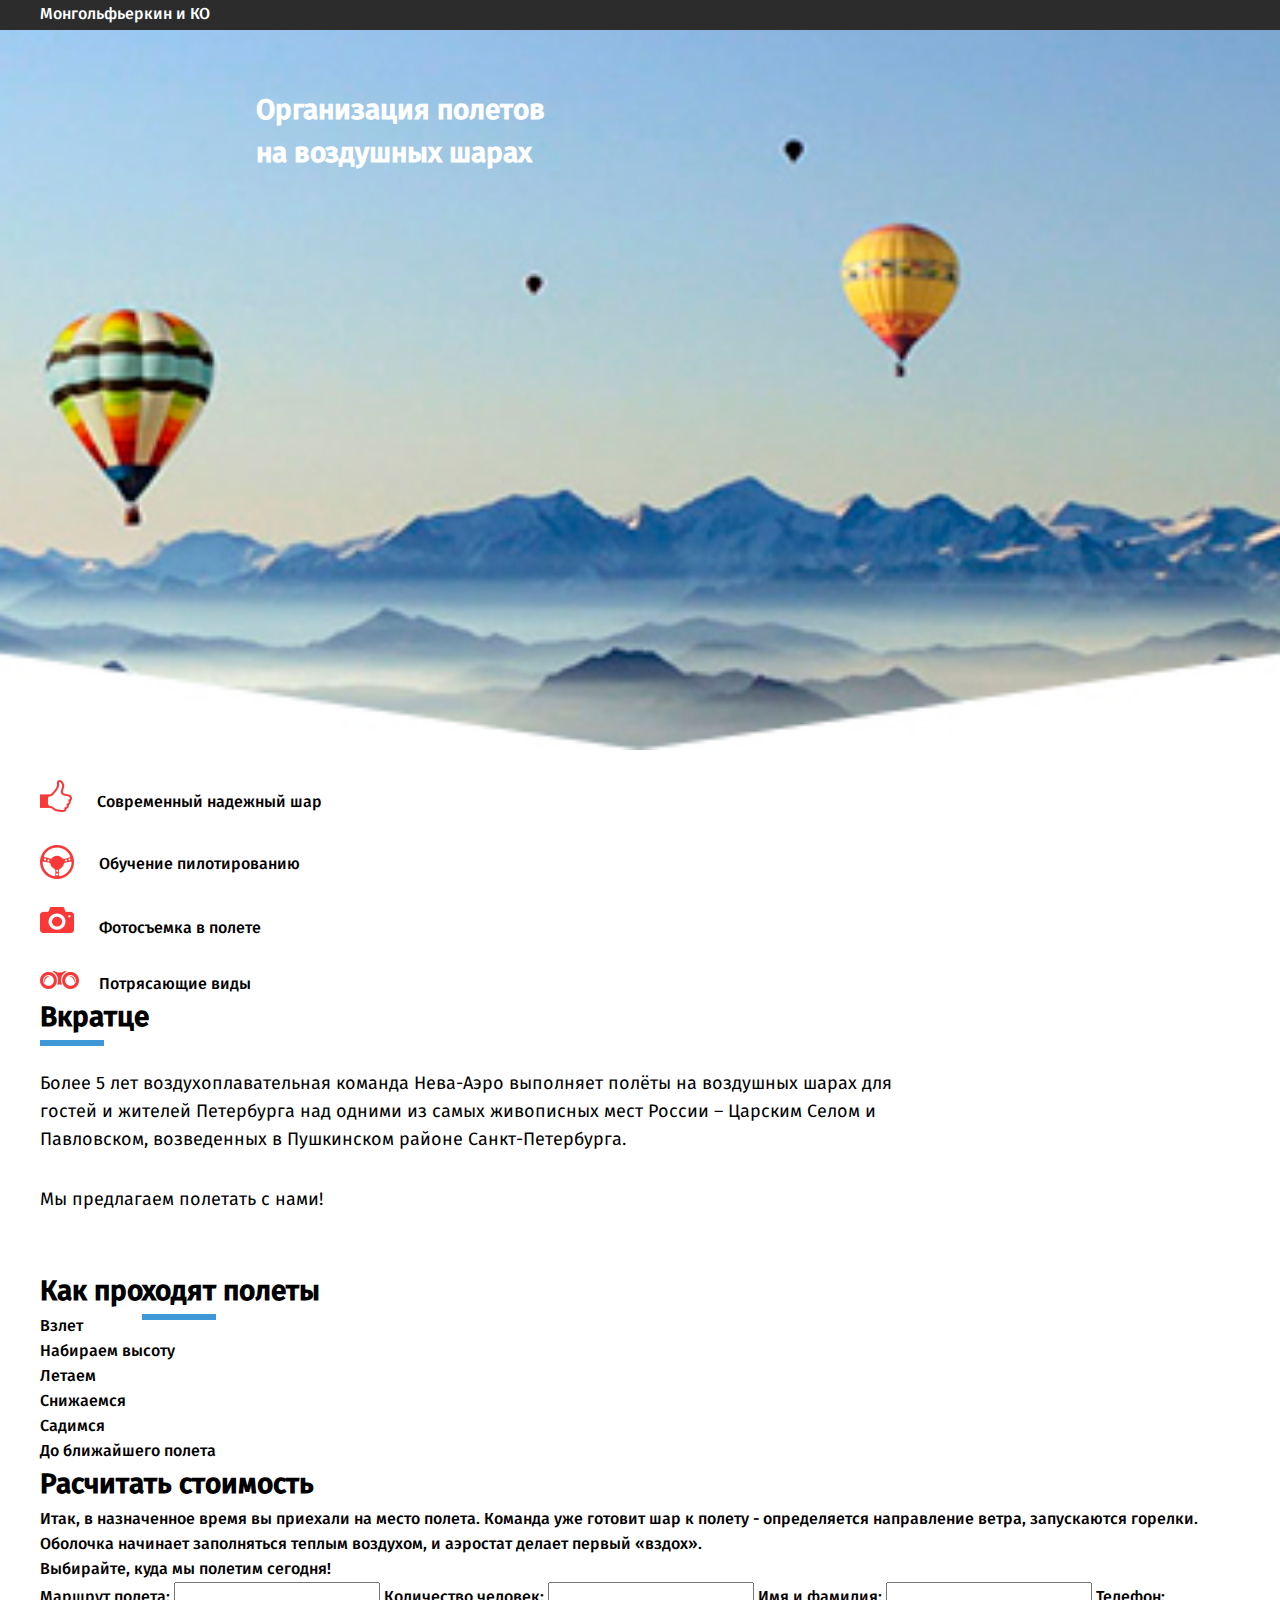
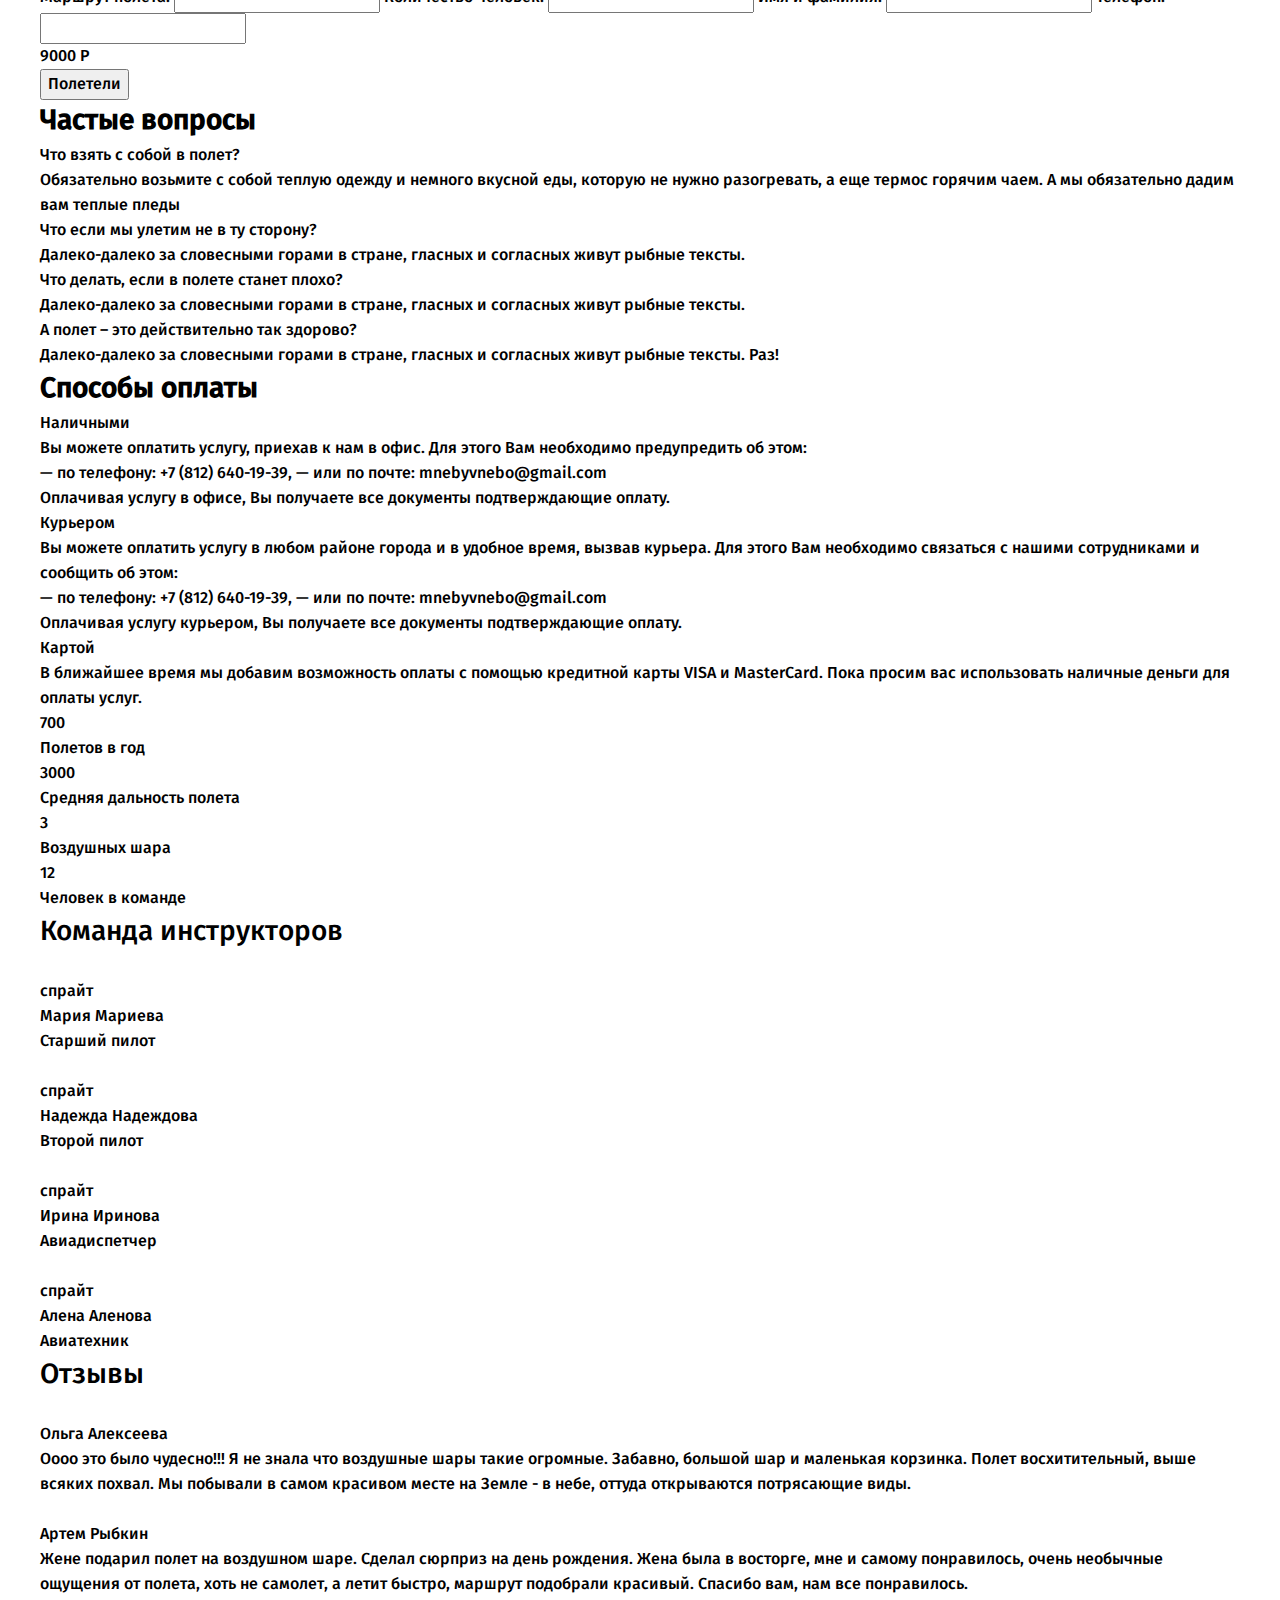
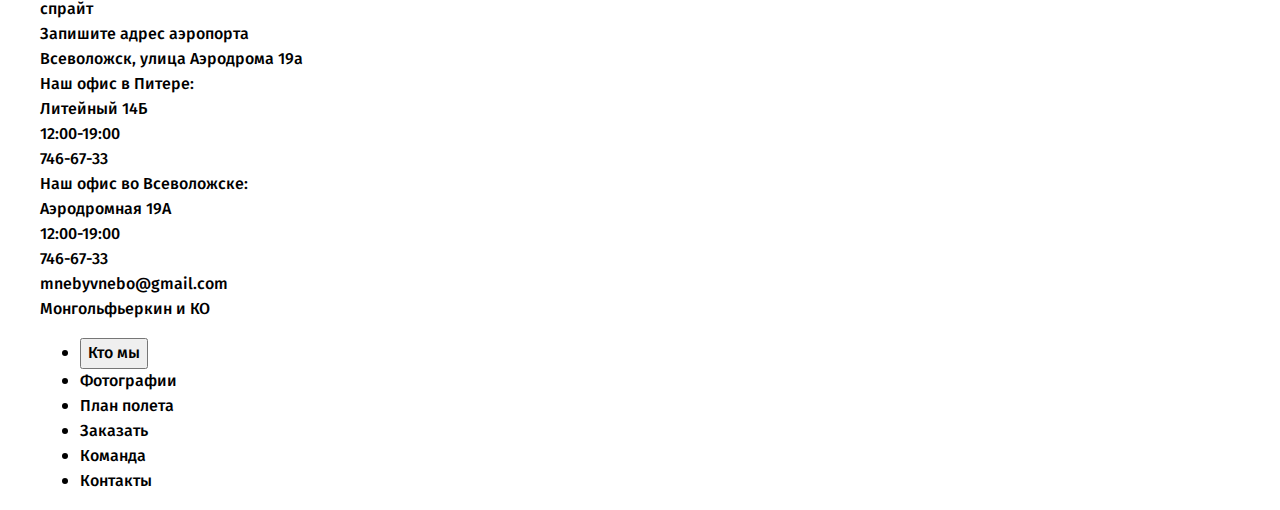
==== index.html @ 84b09d9b "Update 2017-06-29T14:55:20.027Z" ====
<!DOCTYPE html>
<html lang="ru" class="no-js">
<head>
  <meta charset="UTF-8">
  <link rel="stylesheet" href="css/style.css">
  <meta name="viewport" content="width=device-width, initial-scale=1">


  <script>
    // Маркер работающего javascript
    document.documentElement.className = document.documentElement.className.replace('no-js', 'js');
  </script>


  <title>Document</title>
</head>
<body>

<header class="page-header">
  <div class="page-header__wrap">
    <div class="page-header__container container">
      <div class="page-header__logo logo">Монгольфьеркин и КО</div>

      <button class="page-header__nav-toggle main-nav__toggle"></button>

    <nav class="toggle-nav">
    <ul class="toggle-nav__list">
       <li class="toggle-nav__item"><a href="#" class="toggle-nav__link">Фотографии</a></li>
     </ul>
      </nav>
      
      <nav class="page-header__nav main-nav">
      <ul class="main-nav__list">
       <li class="main-nav__item"><a href="#contacts" class="main-nav__link"><button class='btn'>Кто мы</button></a></li>
       <li class="main-nav__item"><a href="#comment" class="main-nav__link">Фотографии</a></li>
       <li class="main-nav__item"><a href="#price" class="main-nav__link">План полета</a></li>
       <li class="main-nav__item"><a href="#share" class="main-nav__link">Заказать</a></li>
       <li class="main-nav__item"><a href="#trace" class="main-nav__link">Команда</a></li> 
       <li class="main-nav__item"><a href="#trace" class="main-nav__link">Контакты</a></li> 
     </ul>
   </nav>

  </div>
  </div>
</header>

<section class="fly-ball">
  <div class="fly-ball__container container">
    <h1 class="fly-ball__title title title--white">Организация полетов на воздушных шарах</h1>
    <p class="fly-ball__text fly-ball__text--up-left">Увлекательная экскурсия</p>
    <p class="fly-ball__text fly-ball__text--up-right">Запоминающийся подарок</p>
    <p class="fly-ball__text fly-ball__text--down-left">Удивительный опыт</p>
    <p class="fly-ball__text fly-ball__text--down-right">Романтическая покупка</p>
    <button class="fly-ball__btn btn">Подробнее</button>
    <div class="fly-ball__arrow"></div>
  </div>
</section>

<section class="about">
<div class="about__container container">
  <div class="about__text"><div class="about-1"></div>Современный надежный шар</div>
  <div class="about__text"><div class="about-2"></div>Обучение пилотированию</div>
  <div class="about__text"><div class="about-3"></div>Фотосъемка в полете</div>
  <div class="about__text"><div class="about-4"></div>Потрясающие виды</div>
</div>  
</section>

<section class="shortly">
<div class="shortly__container container">
  <h2 class="shortly__title title"><span class="title--border">Вкра</span>тце</h2>
  <div class="shortly__wrap">
    <p class="shortly__text">Более 5 лет воздухоплавательная команда Нева-Аэро выполняет полёты на воздушных шарах для гостей и жителей Петербурга над одними из самых живописных мест России – Царским Селом и Павловском, возведенных в Пушкинском районе Санкт-Петербурга. 
</p>  
    <p class="shortly__text">Мы предлагаем полетать с нами!</p>  
  </div>
  <div class="shortly__video"></div>
 </div> 
</section>

<section class="album">
<div class="album__container container">
  <h2 class="album__title title">Галерея</h2>
  <img src="#" alt="">
  <img src="#" alt="">
  <img src="#" alt="">
  <img src="#" alt="">
</div>  
</section>

<section class="work">
<div class="work__container container">
  <h2 class="work__title title">Как про<span class="title--border">ходят</span> полеты</h2>
  <div class="work__text">Взлет</div>
  <div class="work__text">Набираем высоту</div>
  <div class="work__text">Летаем</div>
  <div class="work__text">Снижаемся</div>
  <div class="work__text">Садимся</div>
  <div class="work__map"></div>
  <div class="work__wrap"> 
  <div class="work__time">До ближайшего полета</div>
  </div> 
</div>  
</section>

<section class="price">
<div class="price__container container">
  <h2 class="price__title title">Расчитать стоимость</h2>
  <div class="price__wrap-text">
    <p class="price__text">Итак, в назначенное время вы приехали на место полета. Команда уже готовит шар к полету - определяется направление ветра, запускаются горелки.
</p>
    <p class="price__text">Оболочка начинает заполняться теплым воздухом, и аэростат делает первый «вздох». </p>
    <p class="price__text">Выбирайте, куда мы полетим сегодня!</p>
  </div>
  <div class="price__wrap">
  <span class="price__text">Маршрут полета:</span>
  <input type="text">
  <span class="price__text">Количество человек:</span>
  <input type="text">
  <span class="price__text">Имя и фамилия:</span>
  <input type="text">
  <span class="price__text">Телефон:</span>
  <input type="text">
  <div class="price__wrap">
    <div class="price__rub">9000 Р</div>
    <button class="price__btn btn btn--blue">Полетели</button>
  </div>
  </div>
</div>  
</section>

<section class="question">
<div class="question__container container">
  <div class="question__wrap">
    <h2 class="question__title title">Частые вопросы</h2>
    <p class="question__issue"> Что взять с собой в полет?
      <p class="question__answer">Обязательно возьмите с собой теплую одежду и немного вкусной еды, которую не нужно разогревать, а еще термос горячим чаем. А мы обязательно дадим вам теплые пледы</p>
    </p>
    <p class="question__issue">Что если мы улетим не в ту сторону?
      <p class="question__answer">Далеко-далеко за словесными горами в стране, гласных и согласных живут рыбные тексты.</p>
    </p>
    <p class="question__issue">Что делать, если в полете станет плохо?
      <p class="question__answer">Далеко-далеко за словесными горами в стране, гласных и согласных живут рыбные тексты.</p>
    </p>
    <p class="question__issue">А полет – это действительно так здорово?
      <p class="question__answer">Далеко-далеко за словесными горами в стране, гласных и согласных живут рыбные тексты. Раз!</p>
    </p>
  </div>
 </div> 
</section>

<section class="pay">
<div class="pay__container container">
  <h2 class="pay__title title">Способы оплаты</h2>
  <p class="pay__main-text">Наличными</p>
  <p class="pay__small-text">Вы можете оплатить услугу,  приехав к нам в офис. Для этого Вам необходимо предупредить об этом:</p>
  <p class="pay__small-text">— по телефону: +7 (812) 640-19-39,
— или по почте: 
    mnebyvnebo@gmail.com</p>
  <p class="pay__small-text">Оплачивая услугу в офисе, Вы получаете все документы подтверждающие оплату.</p>

  <p class="pay__main-text">Курьером</p>
  <p class="pay__small-text">Вы можете оплатить услугу в любом районе города и в удобное время, вызвав курьера. Для этого Вам необходимо связаться с нашими сотрудниками и сообщить об этом:</p>
  <p class="pay__small-text">— по телефону: +7 (812) 640-19-39,
— или по почте: 
    mnebyvnebo@gmail.com</p>
  <p class="pay__small-text">Оплачивая услугу курьером, Вы получаете все документы подтверждающие оплату.</p>

  <p class="pay__main-text">Картой</p>
  <p class="pay__small-text">В ближайшее время мы добавим возможность оплаты с помощью кредитной карты VISA и MasterCard. Пока просим вас использовать наличные деньги для оплаты услуг.</p>
</div>  
</section>

<section class="balloon">
<div class="balloon__container container">
  <div class="balloon__banner">
    <div class="balloon__inner">
      <div class="balloon__circle">
        <div class="balloon__number">700</div>
      </div>
      <div class="balloon__text">Полетов в год</div>
    </div>
    <div class="balloon__inner">
      <div class="balloon__circle">
        <div class="balloon__number">3000</div>
      </div>
      <div class="balloon__text">Средняя дальность полета</div>
    </div>
    <div class="balloon__inner">
      <div class="balloon__circle">
        <div class="balloon__number">3</div>
      </div>
      <div class="balloon__text">Воздушных шара</div>
    </div>
    <div class="balloon__inner">
      <div class="balloon__circle">
        <div class="balloon__number">12</div>
      </div>
      <div class="balloon__text">Человек в команде</div>
    </div>
  </div>
</div>  
</section>

<section class="instructor">
<div class="instructor__container container">
  <div class="instructor__title title">Команда инструкторов</div>
  <div class="instructor__wrap">
    <img src="" alt="" class="instructor__img">
    <div class="instructor__circle">спрайт</div>
    <p class="instructor__name">Мария Мариева</p>
    <span class="instructor__personal">Старший пилот</span>
  </div>
  <div class="instructor__wrap">
    <img src="" alt="" class="instructor__img">
    <div class="instructor__circle">спрайт</div>
    <p class="instructor__name">Надежда Надеждова</p>
    <span class="instructor__personal">Второй пилот</span>
  </div>
  <div class="instructor__wrap">
    <img src="" alt="" class="instructor__img">
    <div class="instructor__circle">спрайт</div>
    <p class="instructor__name">Ирина Иринова</p>
    <span class="instructor__personal">Авиадиспетчер</span>
  </div>
  <div class="instructor__wrap">
    <img src="" alt="" class="instructor__img">
    <div class="instructor__circle">спрайт</div>
    <p class="instructor__name">Алена Аленова</p>
    <span class="instructor__personal">Авиатехник</span>
  </div>
</div>  
</section>

<section class="comment">
<div class="comment__container container">
  <div class="comment__title title">Отзывы</div>
  <div class="comment__wrap">
    <img src="" alt="" class="comment__img">
    <p class="comment__name">Ольга Алексеева</p>
    <p class="comment__text">Оооо это было чудесно!!! Я не знала что воздушные шары такие огромные. Забавно, большой шар и маленькая корзинка. Полет восхитительный, выше всяких похвал. Мы побывали в самом красивом месте на Земле - в небе, оттуда открываются потрясающие виды.</p>
  </div>
  <div class="comment__wrap">
    <img src="" alt="" class="comment__img">
    <p class="comment__name">Артем Рыбкин</p>
    <p class="comment__text">Жене подарил полет на воздушном шаре. Сделал сюрприз на день рождения. Жена была в восторге, мне и самому понравилось, очень необычные ощущения от полета, хоть не самолет, а летит быстро, маршрут подобрали красивый. Cпасибо вам, нам все понравилось.</p>
  </div>
</div>  
</section>

<footer class="page-footer">
<div class="page-footer__container container">
  <div class="page-footer__wrap">
  <div class="page-footer__inner">
    <div class="page-footer__quadro">спрайт</div>
    <div class="page-footer__main-text">Запишите адрес аэропорта</div>
    <div class="page-footer__small-text">Всеволожск, улица Аэродрома 19а</div>
   </div>
   <div class="page-footer__inner"> 
    <div class="page-footer__"></div>
    <div class="page-footer__main-text">Наш офис в Питере:</div>
    <div class="page-footer__small-text">Литейный 14Б</div>
    <div class="page-footer__time-text">12:00-19:00</div>
    <div class="page-footer__phone-text">746-67-33</div>
   </div> 
   <div class="page-footer__inner"> 
    <div class="page-footer__"></div>
    <div class="page-footer__main-text">Наш офис во Всеволожске:</div>
    <div class="page-footer__small-text">Аэродромная 19А</div>
    <div class="page-footer__time-text">12:00-19:00</div>
    <div class="page-footer__phone-text">746-67-33</div>
   </div> 
   <div class="page-footer__inner">
     <div class="page-footer__mail">mnebyvnebo@gmail.com</div>
     <div class="page-footer__social"></div>
   </div>
  </div>

   <div class="page-footer__line">
     <div class="page-footer__logo logo">Монгольфьеркин и КО</div>
      <nav class="page-footer__nav main-nav">
      <ul class="main-nav__list">
       <li class="main-nav__item"><a href="#contacts" class="main-nav__link"><button class='btn'>Кто мы</button></a></li>
       <li class="main-nav__item"><a href="#comment" class="main-nav__link">Фотографии</a></li>
       <li class="main-nav__item"><a href="#price" class="main-nav__link">План полета</a></li>
       <li class="main-nav__item"><a href="#share" class="main-nav__link">Заказать</a></li>
       <li class="main-nav__item"><a href="#trace" class="main-nav__link">Команда</a></li> 
       <li class="main-nav__item"><a href="#trace" class="main-nav__link">Контакты</a></li> 
     </ul>
   </nav>
  </div> 
</footer>

<script src="js/script.min.js"></script>
</body>
</html>
---- css/style.css ----
@charset "UTF-8";
@import url(blocks/slick.css);
body {
  min-width: 320px;
  margin: 0;
  font-family: "FS-Medium", sans-serif;
  color: #000;
  background-color: #ffffff; }

.container {
  padding-left: 25px;
  padding-right: 25px; }

a {
  text-decoration: none;
  color: #000; }

img {
  max-width: 100%;
  height: auto; }

@font-face {
  font-family: 'FS-Bold';
  src: url("../fonts/subset-FiraSans-Bold.woff2") format("woff2"), url("../fonts/subset-FiraSans-Bold.woff") format("woff"), url("../fonts/subset-FiraSans-Bold.ttf") format("truetype");
  font-weight: bold;
  font-style: bold; }

@font-face {
  font-family: 'FS-Italic';
  src: url("../fonts/subset-FiraSans-Italic.woff2") format("woff2"), url("../fonts/subset-FiraSans-Italic.woff") format("woff"), url("../fonts/subset-FiraSans-Italic.ttf") format("truetype");
  font-weight: normal;
  font-style: normal; }

@font-face {
  font-family: 'FS-Light';
  src: url("../fonts/subset-FiraSans-Light.woff2") format("woff2"), url("../fonts/subset-FiraSans-Light.woff") format("woff"), url("../fonts/subset-FiraSans-Light.ttf") format("truetype");
  font-weight: normal;
  font-style: normal; }

@font-face {
  font-family: 'FS-Medium';
  src: url("../fonts/subset-FiraSans-Medium.woff2") format("woff2"), url("../fonts/subset-FiraSans-Medium.woff") format("woff"), url("../fonts/subset-FiraSans-Medium.ttf") format("truetype");
  font-weight: normal;
  font-style: normal; }

@font-face {
  font-family: 'FS-Regular';
  src: url("../fonts/subset-FiraSans-Regular.woff2") format("woff2"), url("../fonts/subset-FiraSans-Regular.woff") format("woff"), url("../fonts/subset-FiraSans-Regular.ttf") format("truetype");
  font-weight: normal;
  font-style: normal; }

/*! normalize.scss v0.1.0 | MIT License | based on git.io/normalize */
/**
 * 1. Set default font family to sans-serif.
 * 2. Prevent iOS text size adjust after orientation change, without disabling
 *    user zoom.
 */
html {
  font-family: sans-serif;
  /* 1 */
  -ms-text-size-adjust: 100%;
  /* 2 */
  -webkit-text-size-adjust: 100%;
  /* 2 */ }

/**
 * Remove default margin.
 */
body {
  margin: 0; }

/* HTML5 display definitions
   ========================================================================== */
/**
 * Correct `block` display not defined for any HTML5 element in IE 8/9.
 * Correct `block` display not defined for `details` or `summary` in IE 10/11
 * and Firefox.
 * Correct `block` display not defined for `main` in IE 11.
 */
article,
aside,
details,
figcaption,
figure,
footer,
header,
hgroup,
main,
menu,
nav,
section,
summary {
  display: block; }

/**
 * 1. Correct `inline-block` display not defined in IE 8/9.
 * 2. Normalize vertical alignment of `progress` in Chrome, Firefox, and Opera.
 */
audio,
canvas,
progress,
video {
  display: inline-block;
  /* 1 */
  vertical-align: baseline;
  /* 2 */ }

/**
 * Prevent modern browsers from displaying `audio` without controls.
 * Remove excess height in iOS 5 devices.
 */
audio:not([controls]) {
  display: none;
  height: 0; }

/**
 * Address `[hidden]` styling not present in IE 8/9/10.
 * Hide the `template` element in IE 8/9/11, Safari, and Firefox < 22.
 */
[hidden],
template {
  display: none; }

/* Links
   ========================================================================== */
/**
 * Remove the gray background color from active links in IE 10.
 */
a {
  background-color: transparent; }

/**
 * Improve readability when focused and also mouse hovered in all browsers.
 */
a:active,
a:hover {
  outline: 0; }

/* Text-level semantics
   ========================================================================== */
/**
 * Address styling not present in IE 8/9/10/11, Safari, and Chrome.
 */
abbr[title] {
  border-bottom: 1px dotted; }

/**
 * Address style set to `bolder` in Firefox 4+, Safari, and Chrome.
 */
b,
strong {
  font-weight: bold; }

/**
 * Address styling not present in Safari and Chrome.
 */
dfn {
  font-style: italic; }

/**
 * Address variable `h1` font-size and margin within `section` and `article`
 * contexts in Firefox 4+, Safari, and Chrome.
 */
h1 {
  font-size: 2em;
  margin: 0;
  padding: 0;
  margin-before: 0; }

h2, h3 {
  margin: 0; }

/**
 * Address styling not present in IE 8/9.
 */
mark {
  background: #ff0;
  color: #000; }

/**
 * Address inconsistent and variable font size in all browsers.
 */
small {
  font-size: 80%; }

/**
 * Prevent `sub` and `sup` affecting `line-height` in all browsers.
 */
sub,
sup {
  font-size: 75%;
  line-height: 0;
  position: relative;
  vertical-align: baseline; }

sup {
  top: -0.5em; }

sub {
  bottom: -0.25em; }

/* Embedded content
   ========================================================================== */
/**
 * Remove border when inside `a` element in IE 8/9/10.
 */
img {
  border: 0; }

/**
 * Correct overflow not hidden in IE 9/10/11.
 */
svg:not(:root) {
  overflow: hidden; }

/* Grouping content
   ========================================================================== */
/**
 * Address margin not present in IE 8/9 and Safari.
 */
figure {
  margin: 1em 40px; }

/**
 * Address differences between Firefox and other browsers.
 */
hr {
  box-sizing: content-box;
  height: 0; }

/**
 * Contain overflow in all browsers.
 */
pre {
  overflow: auto; }

/**
 * Address odd `em`-unit font size rendering in all browsers.
 */
code,
kbd,
pre,
samp {
  font-family: monospace, monospace;
  font-size: 1em; }

/* Forms
   ========================================================================== */
/**
 * Known limitation: by default, Chrome and Safari on OS X allow very limited
 * styling of `select`, unless a `border` property is set.
 */
/**
 * 1. Correct color not being inherited.
 *    Known issue: affects color of disabled elements.
 * 2. Correct font properties not being inherited.
 * 3. Address margins set differently in Firefox 4+, Safari, and Chrome.
 */
button,
input,
optgroup,
select,
textarea {
  color: inherit;
  /* 1 */
  font: inherit;
  /* 2 */
  margin: 0;
  /* 3 */ }

/**
 * Address `overflow` set to `hidden` in IE 8/9/10/11.
 */
button {
  overflow: visible; }

/**
 * Address inconsistent `text-transform` inheritance for `button` and `select`.
 * All other form control elements do not inherit `text-transform` values.
 * Correct `button` style inheritance in Firefox, IE 8/9/10/11, and Opera.
 * Correct `select` style inheritance in Firefox.
 */
button,
select {
  text-transform: none; }

/**
 * 1. Avoid the WebKit bug in Android 4.0.* where (2) destroys native `audio`
 *    and `video` controls.
 * 2. Correct inability to style clickable `input` types in iOS.
 * 3. Improve usability and consistency of cursor style between image-type
 *    `input` and others.
 */
button,
html input[type="button"],
input[type="reset"],
input[type="submit"] {
  -webkit-appearance: button;
  /* 2 */
  cursor: pointer;
  /* 3 */ }

/**
 * Re-set default cursor for disabled elements.
 */
button[disabled],
html input[disabled] {
  cursor: default; }

/**
 * Remove inner padding and border in Firefox 4+.
 */
button::-moz-focus-inner,
input::-moz-focus-inner {
  border: 0;
  padding: 0; }

/**
 * Address Firefox 4+ setting `line-height` on `input` using `!important` in
 * the UA stylesheet.
 */
input {
  line-height: normal; }

/**
 * It's recommended that you don't attempt to style these elements.
 * Firefox's implementation doesn't respect box-sizing, padding, or width.
 *
 * 1. Address box sizing set to `content-box` in IE 8/9/10.
 * 2. Remove excess padding in IE 8/9/10.
 */
input[type="checkbox"],
input[type="radio"] {
  box-sizing: border-box;
  /* 1 */
  padding: 0;
  /* 2 */ }

/**
 * Fix the cursor style for Chrome's increment/decrement buttons. For certain
 * `font-size` values of the `input`, it causes the cursor style of the
 * decrement button to change from `default` to `text`.
 */
input[type="number"]::-webkit-inner-spin-button,
input[type="number"]::-webkit-outer-spin-button {
  height: auto; }

/**
 * 1. Address `appearance` set to `searchfield` in Safari and Chrome.
 * 2. Address `box-sizing` set to `border-box` in Safari and Chrome
 *    (include `-moz` to future-proof).
 */
input[type="search"] {
  -webkit-appearance: textfield;
  /* 1 */
  /* 2 */
  box-sizing: content-box; }

/**
 * Remove inner padding and search cancel button in Safari and Chrome on OS X.
 * Safari (but not Chrome) clips the cancel button when the search input has
 * padding (and `textfield` appearance).
 */
input[type="search"]::-webkit-search-cancel-button,
input[type="search"]::-webkit-search-decoration {
  -webkit-appearance: none; }

/**
 * Define consistent border, margin, and padding.
 */
fieldset {
  border: 1px solid #c0c0c0;
  margin: 0 2px;
  padding: 0.35em 0.625em 0.75em; }

/**
 * 1. Correct `color` not being inherited in IE 8/9/10/11.
 * 2. Remove padding so people aren't caught out if they zero out fieldsets.
 */
legend {
  border: 0;
  /* 1 */
  padding: 0;
  /* 2 */ }

/**
 * Remove default vertical scrollbar in IE 8/9/10/11.
 */
textarea {
  overflow: auto; }

/**
 * Don't inherit the `font-weight` (applied by a rule above).
 * NOTE: the default cannot safely be changed in Chrome and Safari on OS X.
 */
optgroup {
  font-weight: bold; }

/* Tables
   ========================================================================== */
/**
 * Remove most spacing between table cells.
 */
table {
  border-collapse: collapse;
  border-spacing: 0; }

td,
th {
  padding: 0; }

p {
  margin: 0;
  padding: 0; }

/* Magnific Popup CSS */
.mfp-bg {
  top: 0;
  left: 0;
  width: 100%;
  height: 100%;
  z-index: 1042;
  overflow: hidden;
  position: fixed;
  background: #0b0b0b;
  opacity: 0.8; }

.mfp-wrap {
  top: 0;
  left: 0;
  width: 100%;
  height: 100%;
  z-index: 1043;
  position: fixed;
  outline: none !important;
  -webkit-backface-visibility: hidden; }

.mfp-container {
  text-align: center;
  position: absolute;
  width: 100%;
  height: 100%;
  left: 0;
  top: 0;
  padding: 0 8px;
  box-sizing: border-box; }

.mfp-container:before {
  content: '';
  display: inline-block;
  height: 100%;
  vertical-align: middle; }

.mfp-align-top .mfp-container:before {
  display: none; }

.mfp-content {
  position: relative;
  display: inline-block;
  vertical-align: middle;
  margin: 0 auto;
  text-align: left;
  z-index: 1045; }

.mfp-inline-holder .mfp-content,
.mfp-ajax-holder .mfp-content {
  width: 100%;
  cursor: auto; }

.mfp-ajax-cur {
  cursor: progress; }

.mfp-zoom-out-cur, .mfp-zoom-out-cur .mfp-image-holder .mfp-close {
  cursor: zoom-out; }

.mfp-zoom {
  cursor: pointer;
  cursor: zoom-in; }

.mfp-auto-cursor .mfp-content {
  cursor: auto; }

.mfp-close,
.mfp-arrow,
.mfp-preloader,
.mfp-counter {
  -webkit-user-select: none;
  -moz-user-select: none;
  -ms-user-select: none;
      user-select: none; }

.mfp-loading.mfp-figure {
  display: none; }

.mfp-hide {
  display: none !important; }

.mfp-preloader {
  color: #CCC;
  position: absolute;
  top: 50%;
  width: auto;
  text-align: center;
  margin-top: -0.8em;
  left: 8px;
  right: 8px;
  z-index: 1044; }

.mfp-preloader a {
  color: #CCC; }

.mfp-preloader a:hover {
  color: #FFF; }

.mfp-s-ready .mfp-preloader {
  display: none; }

.mfp-s-error .mfp-content {
  display: none; }

button.mfp-close,
button.mfp-arrow {
  overflow: visible;
  cursor: pointer;
  background: transparent;
  border: 0;
  -webkit-appearance: none;
  display: block;
  outline: none;
  padding: 0;
  z-index: 1046;
  box-shadow: none;
  -ms-touch-action: manipulation;
      touch-action: manipulation; }

button::-moz-focus-inner {
  padding: 0;
  border: 0; }

.mfp-close {
  width: 44px;
  height: 44px;
  line-height: 44px;
  position: absolute;
  right: 0;
  top: 0;
  text-decoration: none;
  text-align: center;
  opacity: 0.65;
  padding: 0 0 18px 10px;
  color: #FFF;
  font-style: normal;
  font-size: 28px;
  font-family: Arial, Baskerville, monospace; }

.mfp-close:hover,
.mfp-close:focus {
  opacity: 1; }

.mfp-close:active {
  top: 1px; }

.mfp-close-btn-in .mfp-close {
  color: #333; }

.mfp-image-holder .mfp-close,
.mfp-iframe-holder .mfp-close {
  color: #FFF;
  right: -6px;
  text-align: right;
  padding-right: 6px;
  width: 100%; }

.mfp-counter {
  position: absolute;
  top: 0;
  right: 0;
  color: #CCC;
  font-size: 12px;
  line-height: 18px;
  white-space: nowrap; }

.mfp-arrow {
  position: absolute;
  opacity: 0.65;
  margin: 0;
  top: 50%;
  margin-top: -55px;
  padding: 0;
  width: 90px;
  height: 110px;
  -webkit-tap-highlight-color: transparent; }

.mfp-arrow:active {
  margin-top: -54px; }

.mfp-arrow:hover,
.mfp-arrow:focus {
  opacity: 1; }

.mfp-arrow:before,
.mfp-arrow:after {
  content: '';
  display: block;
  width: 0;
  height: 0;
  position: absolute;
  left: 0;
  top: 0;
  margin-top: 35px;
  margin-left: 35px;
  border: medium inset transparent; }

.mfp-arrow:after {
  border-top-width: 13px;
  border-bottom-width: 13px;
  top: 8px; }

.mfp-arrow:before {
  border-top-width: 21px;
  border-bottom-width: 21px;
  opacity: 0.7; }

.mfp-arrow-left {
  left: 0; }

.mfp-arrow-left:after {
  border-right: 17px solid #FFF;
  margin-left: 31px; }

.mfp-arrow-left:before {
  margin-left: 25px;
  border-right: 27px solid #3F3F3F; }

.mfp-arrow-right {
  right: 0; }

.mfp-arrow-right:after {
  border-left: 17px solid #FFF;
  margin-left: 39px; }

.mfp-arrow-right:before {
  border-left: 27px solid #3F3F3F; }

.mfp-iframe-holder {
  padding-top: 40px;
  padding-bottom: 40px; }

.mfp-iframe-holder .mfp-content {
  line-height: 0;
  width: 100%;
  max-width: 900px; }

.mfp-iframe-holder .mfp-close {
  top: -40px; }

.mfp-iframe-scaler {
  width: 100%;
  height: 0;
  overflow: hidden;
  padding-top: 56.25%; }

.mfp-iframe-scaler iframe {
  position: absolute;
  display: block;
  top: 0;
  left: 0;
  width: 100%;
  height: 100%;
  box-shadow: 0 0 8px rgba(0, 0, 0, 0.6);
  background: #000; }

/* Main image in popup */
img.mfp-img {
  width: auto;
  max-width: 100%;
  height: auto;
  display: block;
  line-height: 0;
  box-sizing: border-box;
  padding: 40px 0 40px;
  margin: 0 auto; }

/* The shadow behind the image */
.mfp-figure {
  line-height: 0; }

.mfp-figure:after {
  content: '';
  position: absolute;
  left: 0;
  top: 40px;
  bottom: 40px;
  display: block;
  right: 0;
  width: auto;
  height: auto;
  z-index: -1;
  box-shadow: 0 0 8px rgba(0, 0, 0, 0.6);
  background: #444; }

.mfp-figure small {
  color: #BDBDBD;
  display: block;
  font-size: 12px;
  line-height: 14px; }

.mfp-figure figure {
  margin: 0; }

.mfp-bottom-bar {
  margin-top: -36px;
  position: absolute;
  top: 100%;
  left: 0;
  width: 100%;
  cursor: auto; }

.mfp-title {
  text-align: left;
  line-height: 18px;
  color: #F3F3F3;
  word-wrap: break-word;
  padding-right: 36px; }

.mfp-image-holder .mfp-content {
  max-width: 100%; }

.mfp-gallery .mfp-image-holder .mfp-figure {
  cursor: pointer; }

/* Slider */
.slick-loading .slick-list {
  background: #fff url("./ajax-loader.gif") center center no-repeat; }

/* Icons */
@font-face {
  font-family: "slick";
  src: url("./fonts/slick.eot");
  src: url("./fonts/slick.eot?#iefix") format("embedded-opentype"), url("./fonts/slick.woff") format("woff"), url("./fonts/slick.ttf") format("truetype"), url("./fonts/slick.svg#slick") format("svg");
  font-weight: normal;
  font-style: normal; }

/* Arrows */
.slick-prev,
.slick-next {
  position: absolute;
  display: block;
  height: 20px;
  width: 20px;
  line-height: 0px;
  font-size: 0px;
  cursor: pointer;
  background: transparent;
  color: transparent;
  top: 50%;
  transform: translate(0, -50%);
  padding: 0;
  border: none;
  outline: none; }
  .slick-prev:hover, .slick-prev:focus,
  .slick-next:hover,
  .slick-next:focus {
    outline: none;
    background: transparent;
    color: transparent; }
    .slick-prev:hover:before, .slick-prev:focus:before,
    .slick-next:hover:before,
    .slick-next:focus:before {
      opacity: 1; }
  .slick-prev.slick-disabled:before,
  .slick-next.slick-disabled:before {
    opacity: 0.25; }
  .slick-prev:before,
  .slick-next:before {
    font-family: "slick";
    font-size: 20px;
    line-height: 1;
    color: white;
    opacity: 0.75;
    -webkit-font-smoothing: antialiased;
    -moz-osx-font-smoothing: grayscale; }

.slick-prev {
  left: -25px; }
  [dir="rtl"] .slick-prev {
    left: auto;
    right: -25px; }
  .slick-prev:before {
    content: "←"; }
    [dir="rtl"] .slick-prev:before {
      content: "→"; }

.slick-next {
  right: -25px; }
  [dir="rtl"] .slick-next {
    left: -25px;
    right: auto; }
  .slick-next:before {
    content: "→"; }
    [dir="rtl"] .slick-next:before {
      content: "←"; }

/* Dots */
.slick-dotted.slick-slider {
  margin-bottom: 30px; }

.slick-dots {
  position: absolute;
  bottom: -25px;
  list-style: none;
  display: block;
  text-align: center;
  padding: 0;
  margin: 0;
  width: 100%; }
  .slick-dots li {
    position: relative;
    display: inline-block;
    height: 20px;
    width: 20px;
    margin: 0 5px;
    padding: 0;
    cursor: pointer; }
    .slick-dots li button {
      border: 0;
      background: transparent;
      display: block;
      height: 20px;
      width: 20px;
      outline: none;
      line-height: 0px;
      font-size: 0px;
      color: transparent;
      padding: 5px;
      cursor: pointer; }
      .slick-dots li button:hover, .slick-dots li button:focus {
        outline: none; }
        .slick-dots li button:hover:before, .slick-dots li button:focus:before {
          opacity: 1; }
      .slick-dots li button:before {
        position: absolute;
        top: 0;
        left: 0;
        content: "•";
        width: 20px;
        height: 20px;
        font-family: "slick";
        font-size: 6px;
        line-height: 20px;
        text-align: center;
        color: black;
        opacity: 0.25;
        -webkit-font-smoothing: antialiased;
        -moz-osx-font-smoothing: grayscale; }
    .slick-dots li.slick-active button:before {
      color: black;
      opacity: 0.75; }

.about-1 {
  background-image: url(../img/sprite-08696778220135764.png);
  background-position: -77px -58px;
  width: 32px;
  height: 32px; }

.about-2 {
  background-image: url(../img/sprite-08696778220135764.png);
  background-position: -39px -58px;
  width: 34px;
  height: 34px; }

.about-3 {
  background-image: url(../img/sprite-08696778220135764.png);
  background-position: -125px 0px;
  width: 34px;
  height: 26px; }

.about-4 {
  background-image: url(../img/sprite-08696778220135764.png);
  background-position: -57px -97px;
  width: 39px;
  height: 18px; }

.fly {
  background-image: url(../img/sprite-08696778220135764.png);
  background-position: 0px 0px;
  width: 37px;
  height: 54px; }

.footer-facebook {
  background-image: url(../img/sprite-08696778220135764.png);
  background-position: -125px -76px;
  width: 22px;
  height: 23px; }

.footer-mail {
  background-image: url(../img/sprite-08696778220135764.png);
  background-position: -52px -121px;
  width: 23px;
  height: 17px; }

.footer-placeholder {
  background-image: url(../img/sprite-08696778220135764.png);
  background-position: -41px 0px;
  width: 35px;
  height: 50px; }

.footer-plain {
  background-image: url(../img/sprite-08696778220135764.png);
  background-position: -80px 0px;
  width: 41px;
  height: 40px; }

.footer-twitter {
  background-image: url(../img/sprite-08696778220135764.png);
  background-position: 0px -121px;
  width: 22px;
  height: 23px; }

.footer-vk {
  background-image: url(../img/sprite-08696778220135764.png);
  background-position: -26px -121px;
  width: 22px;
  height: 23px; }

.instructor-glaces {
  background-image: url(../img/sprite-08696778220135764.png);
  background-position: 0px -97px;
  width: 53px;
  height: 20px; }

.instructor-mech {
  background-image: url(../img/sprite-08696778220135764.png);
  background-position: 0px -58px;
  width: 35px;
  height: 35px; }

.instructor-radio {
  background-image: url(../img/sprite-08696778220135764.png);
  background-position: -125px -30px;
  width: 18px;
  height: 42px; }

.price-personal {
  background-image: url(../img/sprite-08696778220135764.png);
  background-position: -163px -23px;
  width: 15px;
  height: 15px; }

.price-phone {
  background-image: url(../img/sprite-08696778220135764.png);
  background-position: -163px 0px;
  width: 19px;
  height: 19px; }

.about-1 {
  display: inline-block;
  margin-right: 25px;
  margin-bottom: -5px; }

.about-2 {
  display: inline-block;
  margin-right: 25px;
  margin-bottom: -10px; }

.about-3 {
  display: inline-block;
  margin-right: 25px; }

.about-4 {
  display: inline-block;
  margin-right: 20px; }

.title {
  font-size: 28px; }
  .title--white {
    color: #ffffff; }
  .title--border {
    border-bottom: 6px solid #3e98d7;
    margin-top: 10px;
    margin-bottom: 25px; }

.page-header {
  color: #000; }
  .page-header__wrap {
    height: 30px;
    background-color: #2c2c2c; }
  .page-header__logo {
    color: #ffffff;
    vertical-align: middle;
    padding-top: 2px; }
  .page-header__nav {
    display: none; }

.fly-ball {
  background-image: url(../img/header-banner.jpg);
  background-position: center;
  background-repeat: no-repeat;
  background-size: cover;
  background-position: bottom;
  min-height: calc( 100vh - 180px);
  width: 100%;
  position: relative;
  z-index: 1; }
  .fly-ball__title {
    width: 300px;
    position: absolute;
    left: 20%;
    top: 60px; }
  .fly-ball__text {
    display: none; }
  .fly-ball__btn {
    display: none; }

.about {
  display: -moz-flex;
  display: -ms-flex;
  display: -o-flex;
  display: -ms-flexbox;
  display: flex;
  -ms-flex-direction: column;
      flex-direction: column; }
  .about__container {
    margin-top: 45px;
    margin-bottom: 60px; }
  .about__text {
    margin-top: 30px; }

.shortly__title {
  margin-bottom: 30px; }

.shortly__text {
  font-size: 18px;
  font-family: "FS-Regular", sans-serif;
  margin-bottom: 32px;
  width: 75%; }

.album__title {
  display: none; }

@media (min-width: 1200px){
  .container{
    width: 1200px;
    margin: 0 auto; } }

@media screen and (max-width: 800px) and (orientation: landscape), screen and (max-height: 300px){

  /**
       * Remove all paddings around the image on small screen
       */
  .mfp-img-mobile .mfp-image-holder{
    padding-left: 0;
    padding-right: 0; }
  .mfp-img-mobile img.mfp-img{
    padding: 0; }
  .mfp-img-mobile .mfp-figure:after{
    top: 0;
    bottom: 0; }
  .mfp-img-mobile .mfp-figure small{
    display: inline;
    margin-left: 5px; }
  .mfp-img-mobile .mfp-bottom-bar{
    background: rgba(0, 0, 0, 0.6);
    bottom: 0;
    margin: 0;
    top: auto;
    padding: 3px 5px;
    position: fixed;
    box-sizing: border-box; }
  .mfp-img-mobile .mfp-bottom-bar:empty{
    padding: 0; }
  .mfp-img-mobile .mfp-counter{
    right: 5px;
    top: 3px; }
  .mfp-img-mobile .mfp-close{
    top: 0;
    right: 0;
    width: 35px;
    height: 35px;
    line-height: 35px;
    background: rgba(0, 0, 0, 0.6);
    position: fixed;
    text-align: center;
    padding: 0; } }

@media all and (max-width: 900px){
  .mfp-arrow{
    transform: scale(0.75); }
  .mfp-arrow-left{
    transform-origin: 0; }
  .mfp-arrow-right{
    transform-origin: 100%; }
  .mfp-container{
    padding-left: 6px;
    padding-right: 6px; } }

/*# sourceMappingURL=style.css.map */
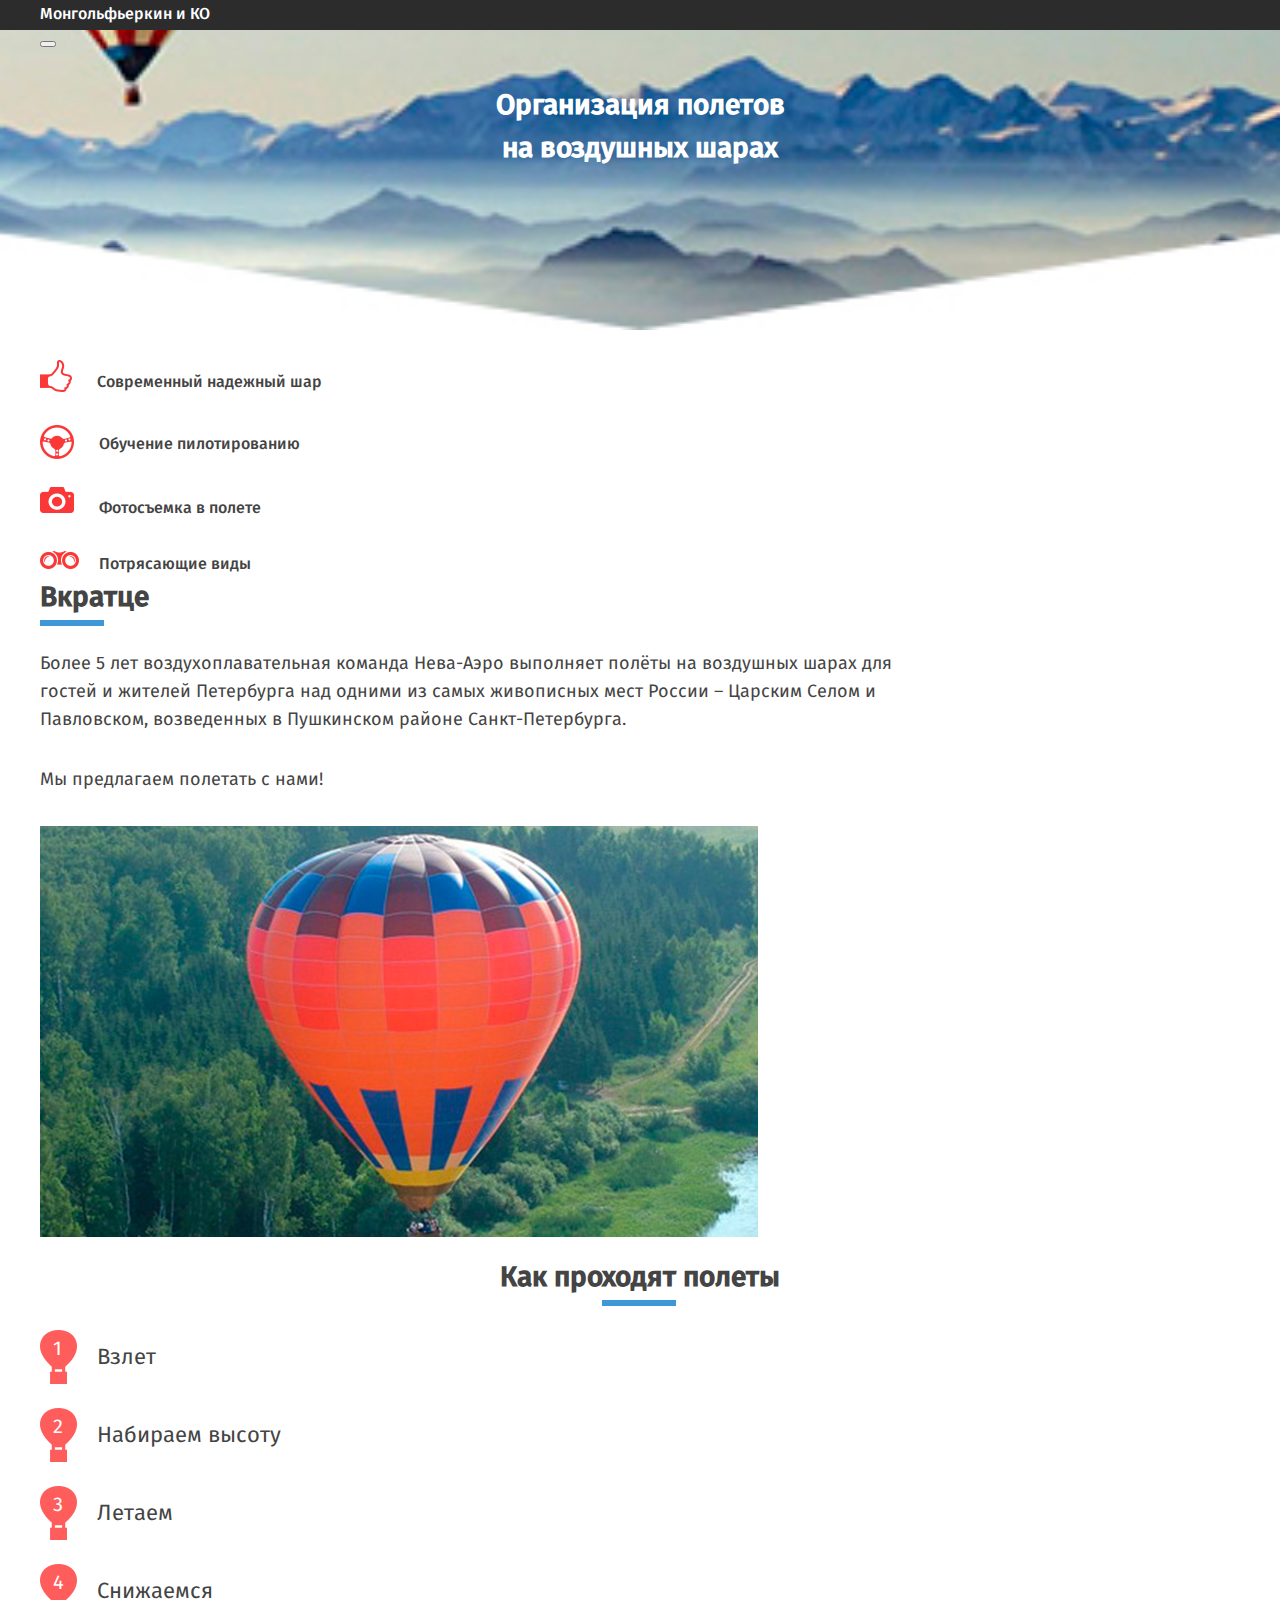
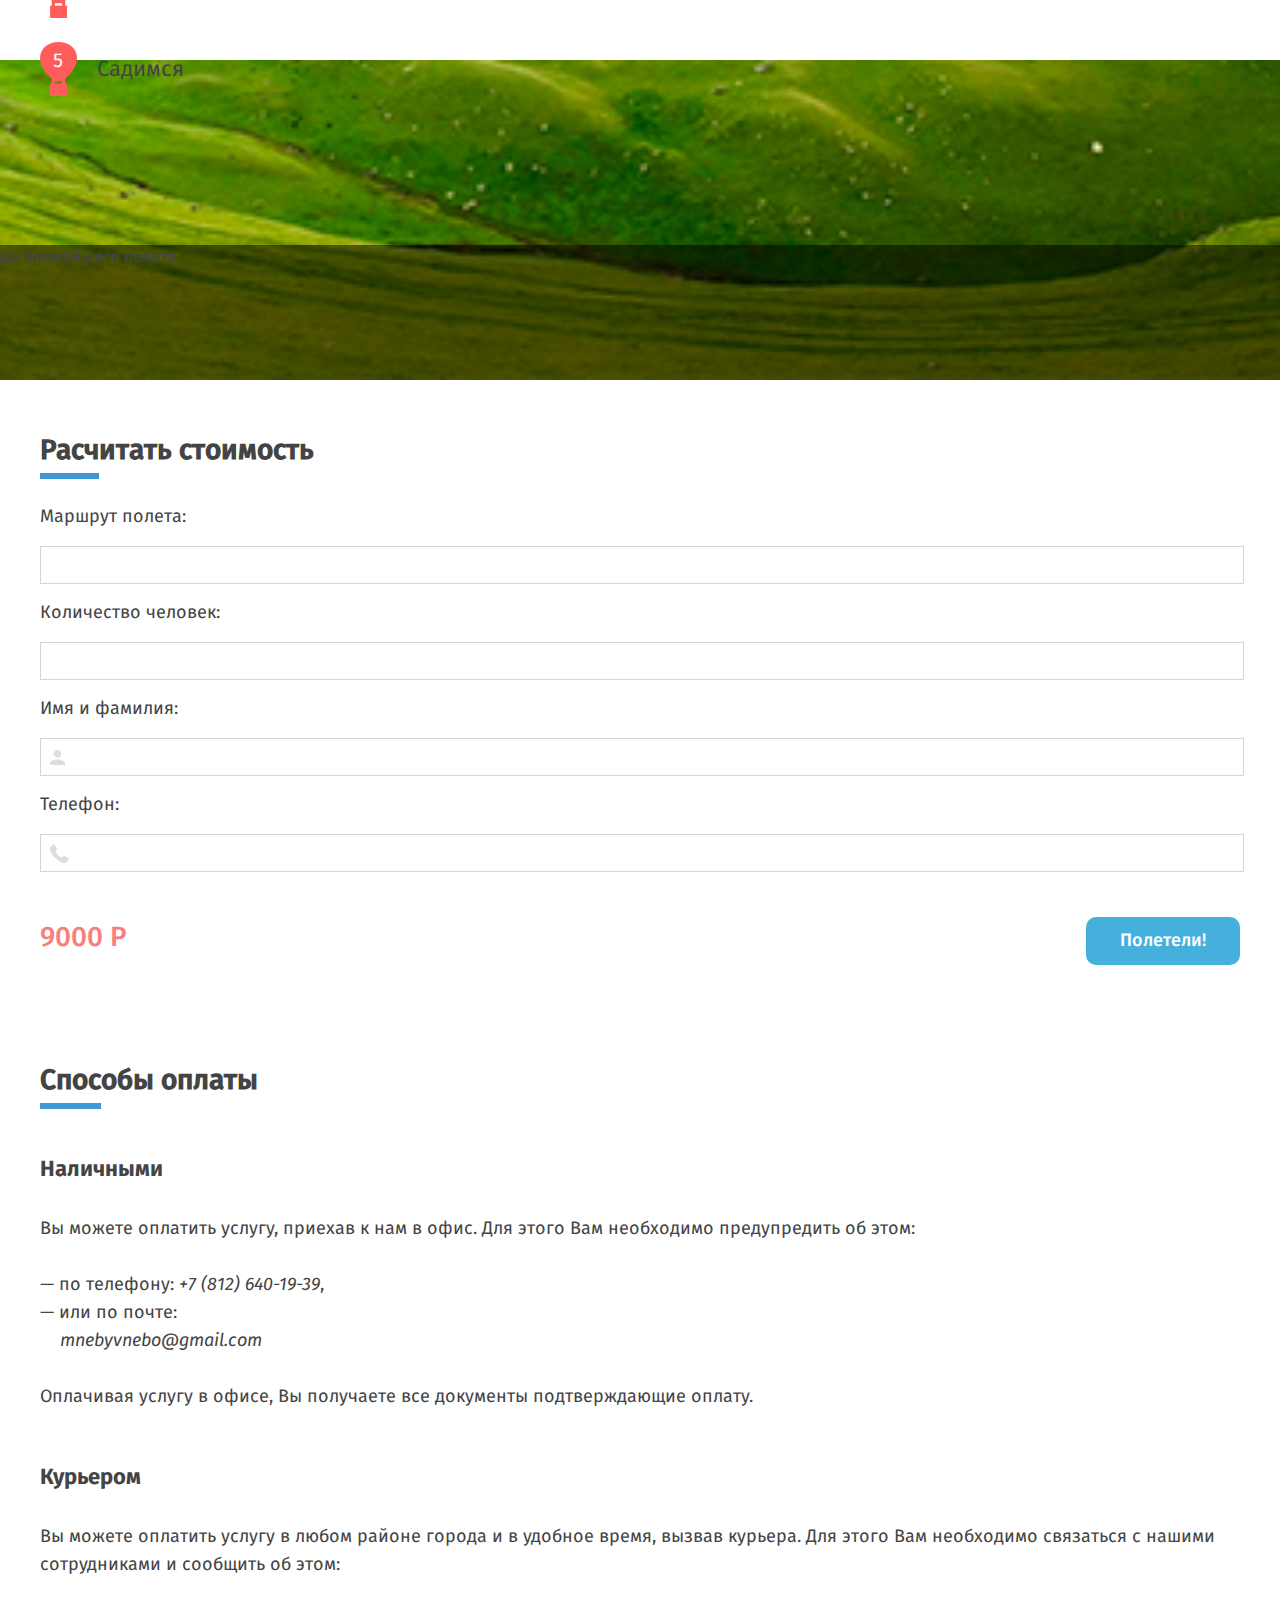
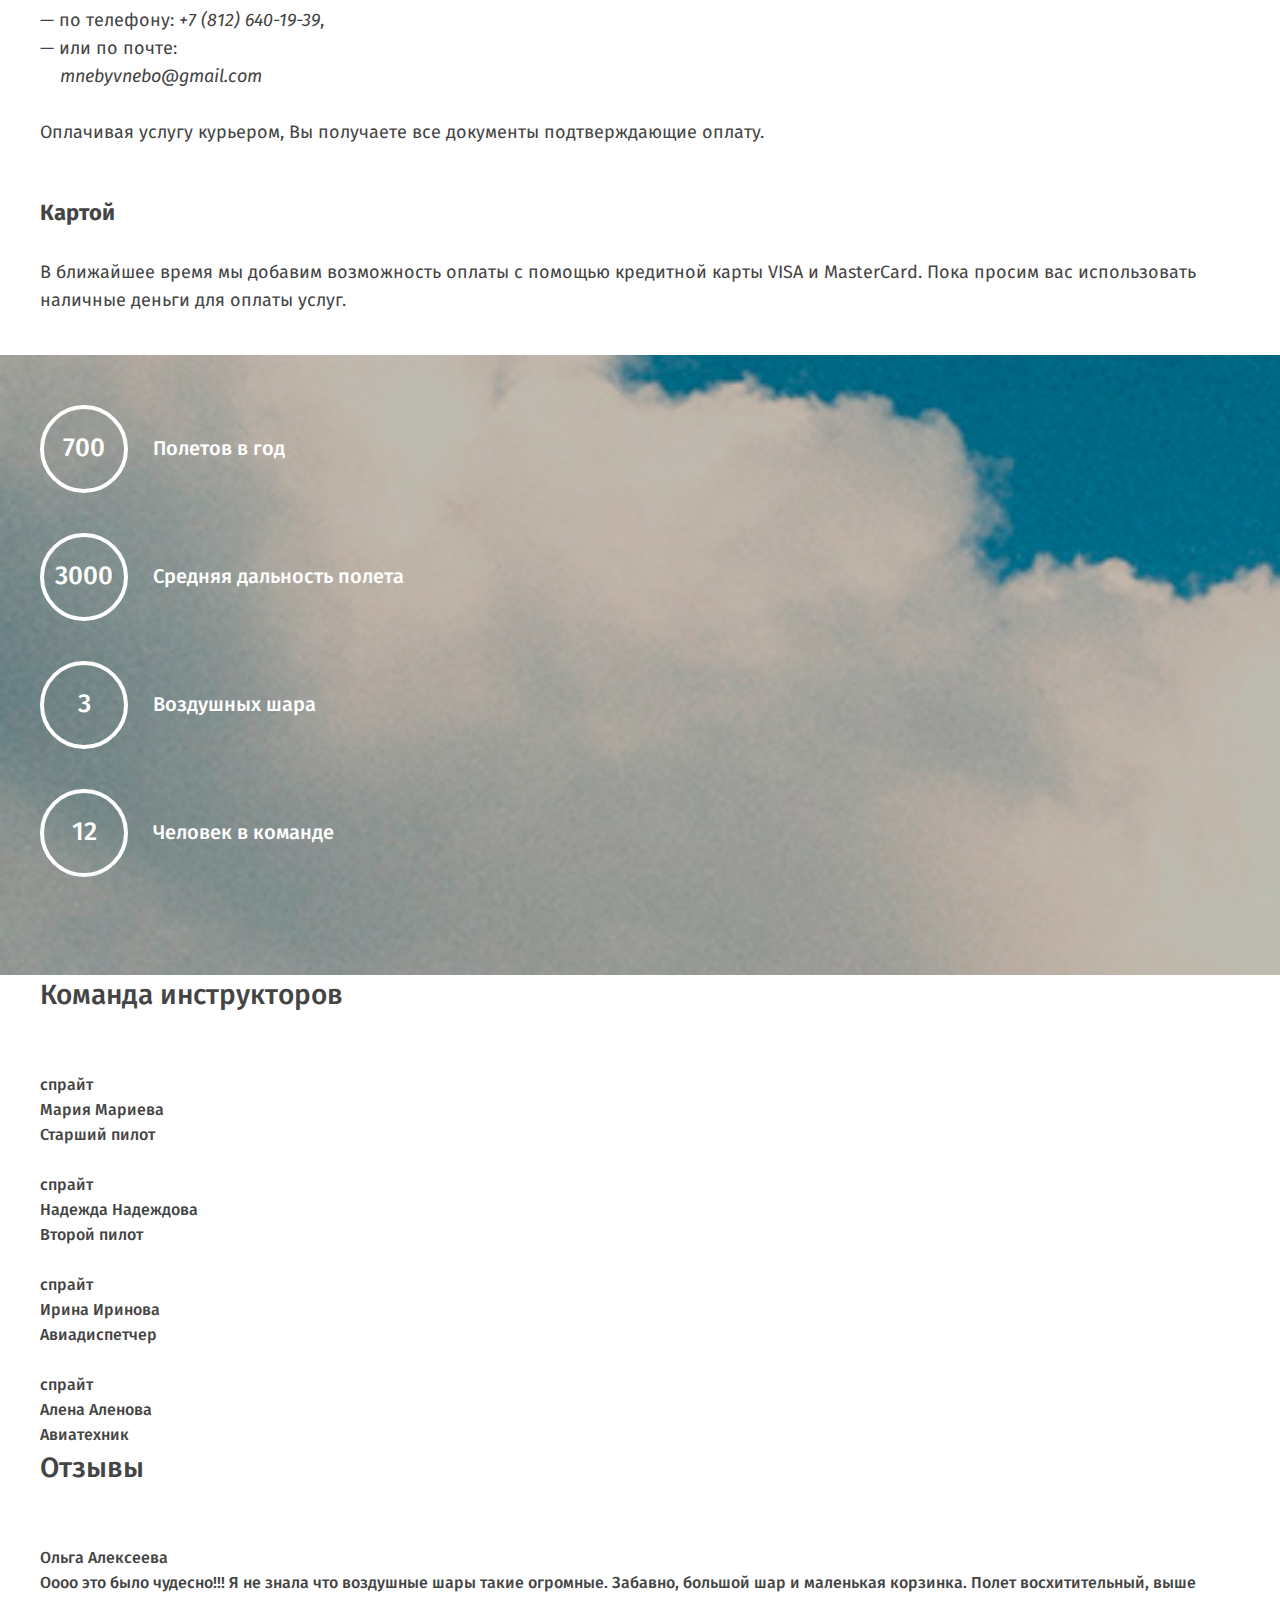
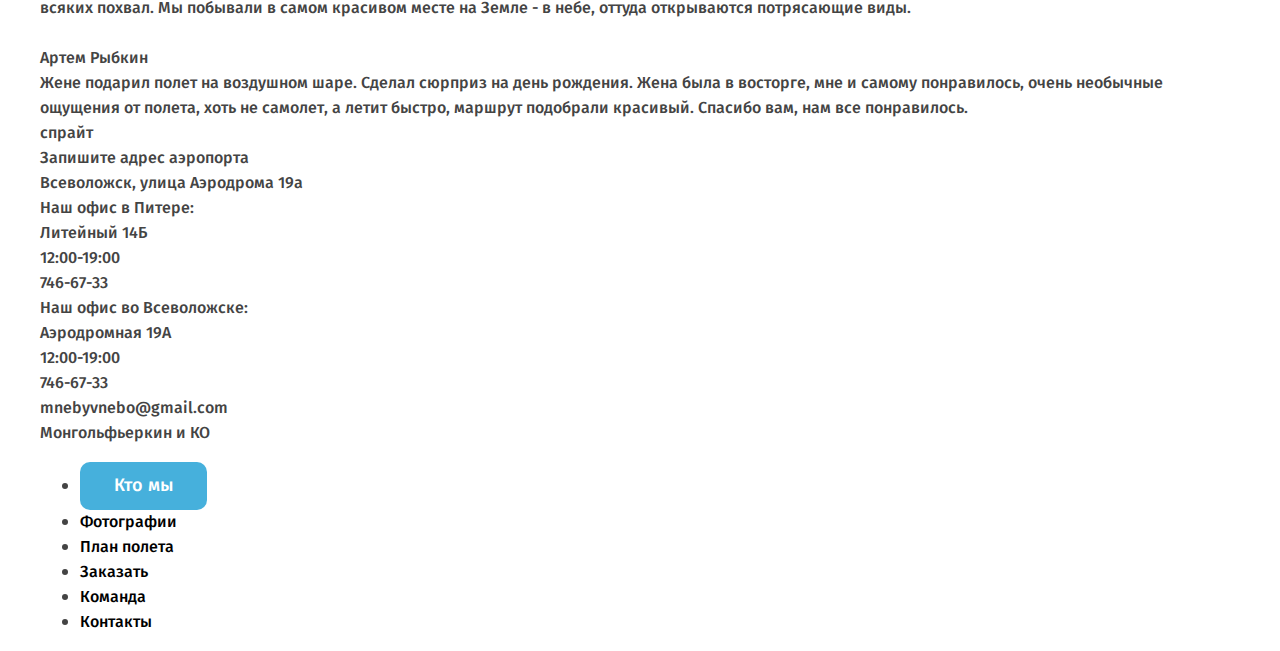
==== commit 54b38e41: "Update 2017-07-19T19:22:10.416Z" ====
--- a/index.html
+++ b/index.html
@@ -12,7 +12,7 @@
   </script>
 
 
-  <title>Document</title>
+  <title>Аэростат</title>
 </head>
 <body>
 
@@ -80,31 +80,48 @@
 <section class="album">
 <div class="album__container container">
   <h2 class="album__title title">Галерея</h2>
-  <img src="#" alt="">
-  <img src="#" alt="">
-  <img src="#" alt="">
-  <img src="#" alt="">
+  <div id='pic-carousel'>
+
+  <div class="album__wrap">
+    <img src="img/album-sm-1.jpg" alt="SM">
+  </div>
+
+  <div class="album__wrap">
+    <img src="img/album-sm-1.jpg" alt="SM">
+  </div>
+
+  <div class="album__wrap">
+    <img src="img/album-sm-1.jpg" alt="SM">
+  </div>
+
+  <div class="album__wrap">
+    <img src="img/album-sm-1.jpg" alt="SM">
+  </div>
+
+  </div>
 </div>  
 </section>
 
 <section class="work">
 <div class="work__container container">
-  <h2 class="work__title title">Как про<span class="title--border">ходят</span> полеты</h2>
-  <div class="work__text">Взлет</div>
-  <div class="work__text">Набираем высоту</div>
-  <div class="work__text">Летаем</div>
-  <div class="work__text">Снижаемся</div>
-  <div class="work__text">Садимся</div>
-  <div class="work__map"></div>
-  <div class="work__wrap"> 
+  <h2 class="work__title title title--center">Как про<span class="title--border">ходят</span> полеты</h2>
+  <div class="work__text"><div class="fly"><span class="work__number">1</div>Взлет</div>
+  <div class="work__text"><div class="fly"><span class="work__number">2</div>Набираем высоту</div>
+  <div class="work__text"><div class="fly"><span class="work__number">3</div>Летаем</div>
+  <div class="work__text"><div class="fly"><span class="work__number">4</div>Снижаемся</div>
+  <div class="work__text"><div class="fly"><span class="work__number">5</div>Садимся</div>
+  </div> 
+  <div class="work__map">
+    <div class="work__wrap"> 
   <div class="work__time">До ближайшего полета</div>
   </div> 
-</div>  
+  </div>
+ 
 </section>
 
 <section class="price">
 <div class="price__container container">
-  <h2 class="price__title title">Расчитать стоимость</h2>
+  <h2 class="price__title title"><span class="title--border">Расч</span>итать стоимость</h2>
   <div class="price__wrap-text">
     <p class="price__text">Итак, в назначенное время вы приехали на место полета. Команда уже готовит шар к полету - определяется направление ветра, запускаются горелки.
 </p>
@@ -116,13 +133,13 @@
   <input type="text">
   <span class="price__text">Количество человек:</span>
   <input type="text">
-  <span class="price__text">Имя и фамилия:</span>
-  <input type="text">
-  <span class="price__text">Телефон:</span>
-  <input type="text">
-  <div class="price__wrap">
+  <span class="price__text"><div class="price-personal"></div>Имя и фамилия:</span>
+  <input type="text" class="price__personal">
+  <span class="price__text"><div class="price-phone"></div>Телефон:</span>
+  <input type="text" class="price__personal">
+  <div class="price__wrap-price">
     <div class="price__rub">9000 Р</div>
-    <button class="price__btn btn btn--blue">Полетели</button>
+    <button class="price__btn btn btn--blue">Полетели!</button>
   </div>
   </div>
 </div>  
@@ -150,19 +167,19 @@
 
 <section class="pay">
 <div class="pay__container container">
-  <h2 class="pay__title title">Способы оплаты</h2>
+  <h2 class="pay__title title"><span class="title--border">Спос</span>обы оплаты</h2>
   <p class="pay__main-text">Наличными</p>
   <p class="pay__small-text">Вы можете оплатить услугу,  приехав к нам в офис. Для этого Вам необходимо предупредить об этом:</p>
-  <p class="pay__small-text">— по телефону: +7 (812) 640-19-39,
+  <p class="pay__small-text"><span class="pay__call-text">— по телефону: <span class="pay__call-text pay__call-text--italic">+7 (812) 640-19-39</span>,
 — или по почте: 
-    mnebyvnebo@gmail.com</p>
+    <span class="pay__call-text pay__call-text--italic">mnebyvnebo@gmail.com</span></span></p>
   <p class="pay__small-text">Оплачивая услугу в офисе, Вы получаете все документы подтверждающие оплату.</p>
 
   <p class="pay__main-text">Курьером</p>
   <p class="pay__small-text">Вы можете оплатить услугу в любом районе города и в удобное время, вызвав курьера. Для этого Вам необходимо связаться с нашими сотрудниками и сообщить об этом:</p>
-  <p class="pay__small-text">— по телефону: +7 (812) 640-19-39,
+  <p class="pay__small-text"><span class="pay__call-text">— по телефону: <span class="pay__call-text pay__call-text--italic">+7 (812) 640-19-39</span>,
 — или по почте: 
-    mnebyvnebo@gmail.com</p>
+    <span class="pay__call-text pay__call-text--italic">mnebyvnebo@gmail.com</span></p>
   <p class="pay__small-text">Оплачивая услугу курьером, Вы получаете все документы подтверждающие оплату.</p>
 
   <p class="pay__main-text">Картой</p>
@@ -172,7 +189,7 @@
 
 <section class="balloon">
 <div class="balloon__container container">
-  <div class="balloon__banner">
+  <!-- <div class="balloon__banner"> -->
     <div class="balloon__inner">
       <div class="balloon__circle">
         <div class="balloon__number">700</div>
@@ -197,7 +214,7 @@
       </div>
       <div class="balloon__text">Человек в команде</div>
     </div>
-  </div>
+  <!-- </div> -->
 </div>  
 </section>
 
--- a/css/style.css
+++ b/css/style.css
@@ -1,10 +1,9 @@
 @charset "UTF-8";
-@import url(blocks/slick.css);
 body {
   min-width: 320px;
   margin: 0;
   font-family: "FS-Medium", sans-serif;
-  color: #000;
+  color: #444444;
   background-color: #ffffff; }
 
 .container {
@@ -728,6 +727,74 @@
 
 .mfp-gallery .mfp-image-holder .mfp-figure {
   cursor: pointer; }
+
+/* Slider */
+.slick-slider {
+  position: relative;
+  display: block;
+  box-sizing: border-box;
+  -webkit-touch-callout: none;
+  -webkit-user-select: none;
+  -moz-user-select: none;
+  -ms-user-select: none;
+  user-select: none;
+  -ms-touch-action: pan-y;
+  touch-action: pan-y;
+  -webkit-tap-highlight-color: transparent; }
+
+.slick-list {
+  position: relative;
+  overflow: hidden;
+  display: block;
+  margin: 0;
+  padding: 0; }
+  .slick-list:focus {
+    outline: none; }
+  .slick-list.dragging {
+    cursor: pointer;
+    cursor: hand; }
+
+.slick-slider .slick-track,
+.slick-slider .slick-list {
+  transform: translate3d(0, 0, 0); }
+
+.slick-track {
+  position: relative;
+  left: 0;
+  top: 0;
+  display: block; }
+  .slick-track:before, .slick-track:after {
+    content: "";
+    display: table; }
+  .slick-track:after {
+    clear: both; }
+  .slick-loading .slick-track {
+    visibility: hidden; }
+
+.slick-slide {
+  float: left;
+  height: 100%;
+  min-height: 1px;
+  display: none; }
+  [dir="rtl"] .slick-slide {
+    float: right; }
+  .slick-slide img {
+    display: block; }
+  .slick-slide.slick-loading img {
+    display: none; }
+  .slick-slide.dragging img {
+    pointer-events: none; }
+  .slick-initialized .slick-slide {
+    display: block; }
+  .slick-loading .slick-slide {
+    visibility: hidden; }
+  .slick-vertical .slick-slide {
+    display: block;
+    height: auto;
+    border: 1px solid transparent; }
+
+.slick-arrow.slick-hidden {
+  display: none; }
 
 /* Slider */
 .slick-loading .slick-list {
@@ -858,97 +925,97 @@
       opacity: 0.75; }
 
 .about-1 {
-  background-image: url(../img/sprite-08696778220135764.png);
+  background-image: url(../img/sprite-012720864790791064.png);
   background-position: -77px -58px;
   width: 32px;
   height: 32px; }
 
 .about-2 {
-  background-image: url(../img/sprite-08696778220135764.png);
+  background-image: url(../img/sprite-012720864790791064.png);
   background-position: -39px -58px;
   width: 34px;
   height: 34px; }
 
 .about-3 {
-  background-image: url(../img/sprite-08696778220135764.png);
+  background-image: url(../img/sprite-012720864790791064.png);
   background-position: -125px 0px;
   width: 34px;
   height: 26px; }
 
 .about-4 {
-  background-image: url(../img/sprite-08696778220135764.png);
+  background-image: url(../img/sprite-012720864790791064.png);
   background-position: -57px -97px;
   width: 39px;
   height: 18px; }
 
 .fly {
-  background-image: url(../img/sprite-08696778220135764.png);
+  background-image: url(../img/sprite-012720864790791064.png);
   background-position: 0px 0px;
   width: 37px;
   height: 54px; }
 
 .footer-facebook {
-  background-image: url(../img/sprite-08696778220135764.png);
+  background-image: url(../img/sprite-012720864790791064.png);
   background-position: -125px -76px;
   width: 22px;
   height: 23px; }
 
 .footer-mail {
-  background-image: url(../img/sprite-08696778220135764.png);
+  background-image: url(../img/sprite-012720864790791064.png);
   background-position: -52px -121px;
   width: 23px;
   height: 17px; }
 
 .footer-placeholder {
-  background-image: url(../img/sprite-08696778220135764.png);
+  background-image: url(../img/sprite-012720864790791064.png);
   background-position: -41px 0px;
   width: 35px;
   height: 50px; }
 
 .footer-plain {
-  background-image: url(../img/sprite-08696778220135764.png);
+  background-image: url(../img/sprite-012720864790791064.png);
   background-position: -80px 0px;
   width: 41px;
   height: 40px; }
 
 .footer-twitter {
-  background-image: url(../img/sprite-08696778220135764.png);
+  background-image: url(../img/sprite-012720864790791064.png);
   background-position: 0px -121px;
   width: 22px;
   height: 23px; }
 
 .footer-vk {
-  background-image: url(../img/sprite-08696778220135764.png);
+  background-image: url(../img/sprite-012720864790791064.png);
   background-position: -26px -121px;
   width: 22px;
   height: 23px; }
 
 .instructor-glaces {
-  background-image: url(../img/sprite-08696778220135764.png);
+  background-image: url(../img/sprite-012720864790791064.png);
   background-position: 0px -97px;
   width: 53px;
   height: 20px; }
 
 .instructor-mech {
-  background-image: url(../img/sprite-08696778220135764.png);
+  background-image: url(../img/sprite-012720864790791064.png);
   background-position: 0px -58px;
   width: 35px;
   height: 35px; }
 
 .instructor-radio {
-  background-image: url(../img/sprite-08696778220135764.png);
+  background-image: url(../img/sprite-012720864790791064.png);
   background-position: -125px -30px;
   width: 18px;
   height: 42px; }
 
 .price-personal {
-  background-image: url(../img/sprite-08696778220135764.png);
+  background-image: url(../img/sprite-012720864790791064.png);
   background-position: -163px -23px;
   width: 15px;
   height: 15px; }
 
 .price-phone {
-  background-image: url(../img/sprite-08696778220135764.png);
+  background-image: url(../img/sprite-012720864790791064.png);
   background-position: -163px 0px;
   width: 19px;
   height: 19px; }
@@ -971,17 +1038,45 @@
   display: inline-block;
   margin-right: 20px; }
 
+.fly {
+  display: inline-block;
+  position: relative;
+  margin-right: 20px;
+  margin-bottom: -20px;
+  z-index: 10; }
+
+.price-personal {
+  position: absolute;
+  top: 55px;
+  left: 10px; }
+
+.price-phone {
+  position: absolute;
+  top: 53px;
+  left: 10px; }
+
 .title {
-  font-size: 28px; }
+  font-size: 28px;
+  margin-bottom: 30px; }
   .title--white {
     color: #ffffff; }
   .title--border {
     border-bottom: 6px solid #3e98d7;
     margin-top: 10px;
     margin-bottom: 25px; }
+  .title--center {
+    text-align: center; }
+
+.btn {
+  font-size: 18px;
+  color: #ffffff;
+  padding: 10px 34px 10px 34px;
+  background-color: #46b0dc;
+  border: none;
+  border-radius: 10px; }
 
 .page-header {
-  color: #000; }
+  color: #444444; }
   .page-header__wrap {
     height: 30px;
     background-color: #2c2c2c; }
@@ -992,21 +1087,22 @@
   .page-header__nav {
     display: none; }
 
+.toggle-nav {
+  display: none; }
+
 .fly-ball {
   background-image: url(../img/header-banner.jpg);
   background-position: center;
   background-repeat: no-repeat;
   background-size: cover;
   background-position: bottom;
-  min-height: calc( 100vh - 180px);
-  width: 100%;
-  position: relative;
-  z-index: 1; }
+  min-height: 300px;
+  width: 100%; }
   .fly-ball__title {
     width: 300px;
-    position: absolute;
-    left: 20%;
-    top: 60px; }
+    text-align: center;
+    margin: 0 auto;
+    padding-top: 55px; }
   .fly-ball__text {
     display: none; }
   .fly-ball__btn {
@@ -1021,7 +1117,7 @@
   -ms-flex-direction: column;
       flex-direction: column; }
   .about__container {
-    margin-top: 45px;
+    margin-top: 15px;
     margin-bottom: 60px; }
   .about__text {
     margin-top: 30px; }
@@ -1035,15 +1131,144 @@
   margin-bottom: 32px;
   width: 75%; }
 
-.album__title {
+.album {
+  position: relative;
+  margin-bottom: 20px; }
+  .album__title {
+    display: none; }
+
+.work {
+  margin-bottom: 50px; }
+  .work__text {
+    font-size: 22px;
+    font-family: "FS-Regular", sans-serif;
+    margin-bottom: 33px;
+    position: relative;
+    z-index: 5; }
+  .work__number {
+    position: absolute;
+    color: #ffffff;
+    left: 13px;
+    top: 4px;
+    font-size: 20px; }
+  .work__map {
+    background-image: url(../img/fly-banner.jpg);
+    background-position: center;
+    background-repeat: no-repeat;
+    background-size: cover;
+    background-position: bottom;
+    min-height: 320px;
+    width: 100%;
+    margin-top: -60px;
+    position: relative;
+    z-index: 1; }
+  .work__wrap {
+    position: absolute;
+    content: '';
+    width: 100%;
+    height: 135px;
+    background-color: rgba(0, 0, 0, 0.5);
+    bottom: 0; }
+
+.price {
+  margin-bottom: 95px; }
+  .price__wrap-text {
+    display: none; }
+  .price input {
+    width: 300px;
+    border: 1px solid #d5d5d5;
+    margin-top: 15px;
+    margin-bottom: 15px;
+    font-size: 22px;
+    display: block;
+    padding-left: 30px;
+    width: calc(100% - 30px); }
+  .price__text {
+    font-family: "FS-Regular", sans-serif;
+    font-size: 18px;
+    position: relative; }
+  .price__wrap {
+    display: -moz-flex;
+    display: -ms-flex;
+    display: -o-flex;
+    display: -ms-flexbox;
+    display: flex;
+    -ms-flex-direction: column;
+        flex-direction: column; }
+  .price__wrap-price {
+    display: -moz-flex;
+    display: -ms-flex;
+    display: -o-flex;
+    display: -ms-flexbox;
+    display: flex;
+    -ms-flex-wrap: wrap;
+        flex-wrap: wrap;
+    -ms-flex-pack: justify;
+        justify-content: space-between;
+    width: 100%;
+    margin-top: 30px; }
+  .price__rub {
+    display: inline-block;
+    font-size: 28px;
+    color: #f97e7e; }
+
+.question {
   display: none; }
 
-@media (min-width: 1200px){
+.pay {
+  margin-bottom: 40px; }
+  .pay__main-text {
+    font-family: "FS-Bold", sans-serif;
+    font-size: 22px;
+    margin-top: 50px;
+    margin-bottom: 28px; }
+  .pay__small-text {
+    font-size: 18px;
+    font-family: "FS-Regular", sans-serif;
+    margin-bottom: 28px; }
+  .pay__call-text {
+    white-space: pre; }
+    .pay__call-text--italic {
+      font-family: "FS-Italic", sans-serif; }
+
+.balloon {
+  background-image: url(../img/balloons-banner.jpg);
+  background-repeat: no-repeat;
+  background-size: cover;
+  min-height: 530px;
+  padding-top: 50px;
+  padding-bottom: 40px; }
+  .balloon__inner {
+    display: -moz-flex;
+    display: -ms-flex;
+    display: -o-flex;
+    display: -ms-flexbox;
+    display: flex;
+    -ms-flex-align: center;
+        align-items: center;
+    margin-bottom: 40px;
+    color: white;
+    font-size: 20px; }
+  .balloon__circle {
+    border: 4px solid white;
+    border-radius: 90px;
+    min-width: 80px;
+    height: 80px;
+    display: -ms-flexbox;
+    display: flex;
+    -ms-flex-align: center;
+        align-items: center;
+    -ms-flex-pack: center;
+        justify-content: center; }
+  .balloon__number {
+    font-size: 26px; }
+  .balloon__text {
+    margin-left: 25px; }
+  @media (min-width: 1200px){
   .container{
     width: 1200px;
     margin: 0 auto; } }
-
-@media screen and (max-width: 800px) and (orientation: landscape), screen and (max-height: 300px){
+  @media screen and (max-width: 800px) and (orientation: landscape), screen and (max-height: 300px){
 
   /**
        * Remove all paddings around the image on small screen
@@ -1082,8 +1307,7 @@
     position: fixed;
     text-align: center;
     padding: 0; } }
-
-@media all and (max-width: 900px){
+  @media all and (max-width: 900px){
   .mfp-arrow{
     transform: scale(0.75); }
   .mfp-arrow-left{
